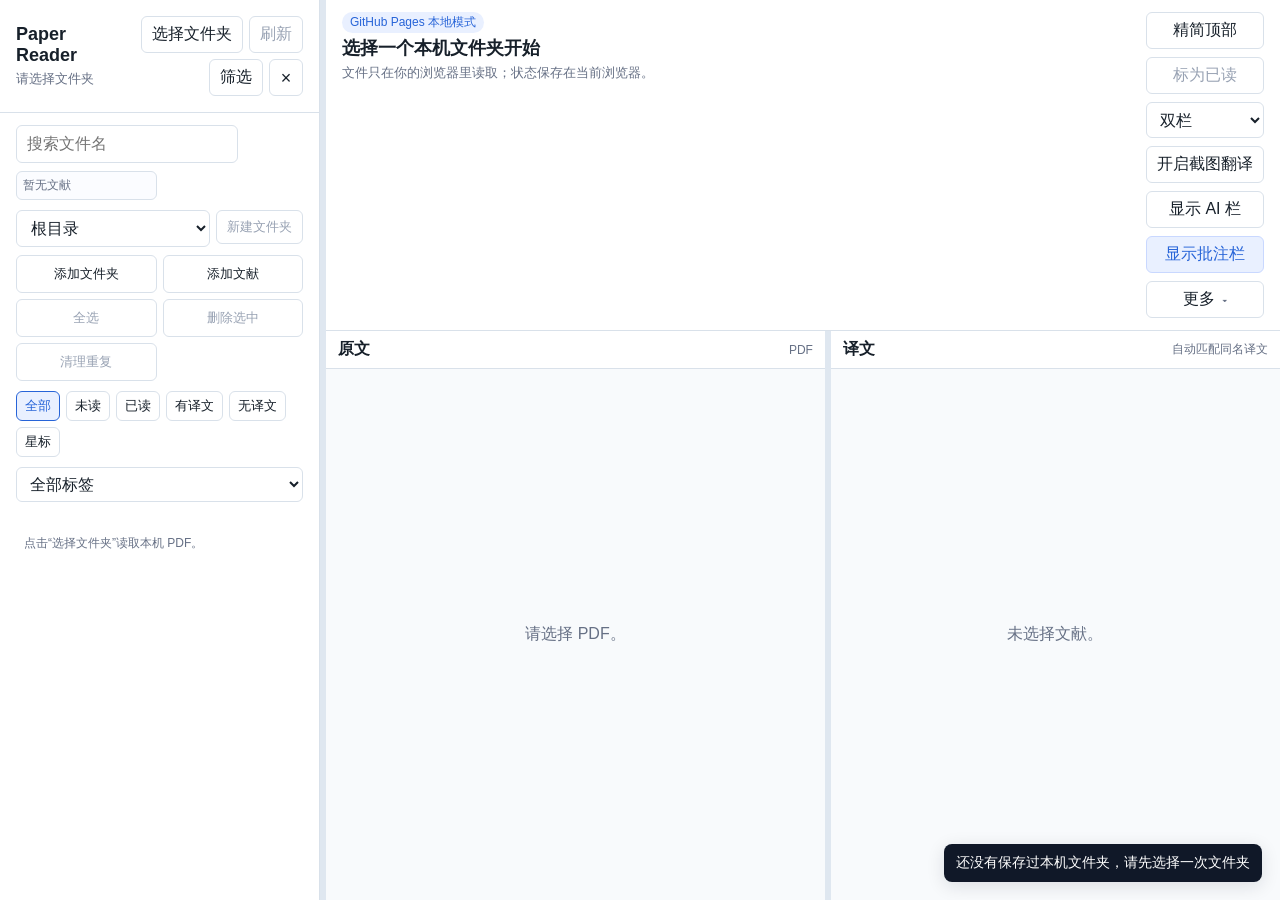
==== web/local.html @ e1bdbfe2 "Detect empty folders during refresh" ====
﻿<!doctype html>
<html lang="zh-CN">
<head>
  <meta charset="utf-8" />
  <meta name="viewport" content="width=device-width, initial-scale=1" />
  <title>Paper Reader</title>
  <!-- deploy: 20260714-folders1 -->
  <link rel="stylesheet" href="local_styles.css?v=20260710-scroll1" />
</head>
<body>
  <aside class="library">
    <header class="library-head">
      <div>
        <h1>Paper Reader</h1>
        <p id="paperCount">请选择文件夹</p>
      </div>
      <div class="library-actions">
        <button id="pickFolderBtn">选择文件夹</button>
        <button id="refreshFolderBtn" disabled>刷新</button>
        <button id="toggleControlsBtn" title="收起筛选区">筛选</button>
        <button id="hideLibraryBtn" class="icon-btn" title="隐藏文献栏" aria-label="隐藏文献栏">×</button>
      </div>
    </header>
    <input id="folderInput" type="file" webkitdirectory directory multiple hidden />
    <input id="addFilesInput" type="file" accept=".pdf,.md,.txt,.html,.htm,.png,.jpg,.jpeg,.gif,.webp,.svg,.bmp,application/pdf,text/plain,text/markdown,text/html,image/*" multiple hidden />
    <input id="translationFileInput" type="file" accept=".pdf,.md,.txt,.html,.htm,.png,.jpg,.jpeg,.gif,.webp,.svg,.bmp,application/pdf,text/plain,text/markdown,text/html,image/*" hidden />
    <input id="replacePdfInput" type="file" accept=".pdf,application/pdf" hidden />
    <input id="importInput" type="file" accept="application/json,.json" hidden />
    <div id="libraryControls" class="library-controls">
      <input id="searchInput" class="search" placeholder="搜索文件名" />
      <div id="libraryStats" class="library-stats"></div>
      <div class="folder-target">
        <select id="targetFolderSelect" class="full-select" title="添加文献保存位置">
          <option value="">根目录</option>
        </select>
        <button id="createFolderBtn" disabled>新建文件夹</button>
      </div>
      <div class="library-tools">
        <button id="addFolderBtn" disabled>添加文件夹</button>
        <button id="addFilesBtn" disabled>添加文献</button>
        <button id="selectAllBtn" disabled>全选</button>
        <button id="deleteSelectedBtn" class="danger" disabled>删除选中</button>
        <button id="cleanDuplicatesBtn" disabled>清理重复</button>
      </div>
      <div id="filterBar" class="filters">
        <button class="active" data-filter="all">全部</button>
        <button data-filter="unread">未读</button>
        <button data-filter="read">已读</button>
        <button data-filter="translated">有译文</button>
        <button data-filter="missing">无译文</button>
        <button data-filter="starred">星标</button>
      </div>
      <select id="tagFilter" class="tag-filter">
        <option value="">全部标签</option>
      </select>
    </div>
    <div id="paperList" class="paper-list"></div>
  </aside>

  <div class="splitter library-splitter" data-splitter="library"></div>

  <main class="reader">
    <header class="topbar">
      <div class="title-block">
        <span class="pill">GitHub Pages 本地模式</span>
        <h2 id="activeTitle">选择一个本机文件夹开始</h2>
        <p id="activeMeta">文件只在你的浏览器里读取，不会上传到 GitHub 或任何服务器。</p>
      </div>
      <div class="toolbar">
        <button id="compactTopBtn">精简顶部</button>
        <button id="toggleReadBtn" disabled>标为已读</button>
        <select id="viewModeSelect" class="mode-select" title="阅读模式">
          <option value="split">双栏</option>
          <option value="original">仅原文</option>
          <option value="translation">仅译文</option>
          <option value="stacked">上下排列</option>
        </select>
        <button id="aiScreenshotTopBtn">开启截图翻译</button>
        <button id="aiBtn">显示 AI 栏</button>
        <button id="showLibraryBtn" class="restore-action hidden">显示文献栏</button>
        <button id="showNotesBtn" class="restore-action hidden">显示批注栏</button>
        <details class="toolbar-more">
          <summary>更多</summary>
          <div class="toolbar-more-menu">
            <button id="saveNotesBtn" disabled>保存批注</button>
            <button id="allNotesBtn">全部批注</button>
            <button id="exportBtn">导出数据</button>
            <button id="importBtn">导入数据</button>
            <button id="aiSettingsBtn">AI 设置</button>
            <button id="loginBtn">登录</button>
            <span id="userInfo" class="user-info hidden"><span id="userName"></span><button id="logoutBtn">退出</button></span>
          </div>
        </details>
      </div>
    </header>

    <section id="detailPanel" class="detail-panel hidden">
      <div class="detail-main">
        <div>
          <div class="detail-title-row">
            <h3 id="detailTitle">未选择文献</h3>
            <button id="starBtn" class="star-btn" disabled title="星标">☆</button>
          </div>
          <p id="detailMeta">选择文献后显示详情。</p>
        </div>
        <div class="detail-actions">
          <button id="renameBtn" disabled>修改显示名</button>
          <button id="replacePdfBtn" disabled>替换原文</button>
          <button id="bindTranslationBtn" disabled>绑定译文</button>
          <button id="clearTranslationBtn" disabled>取消绑定</button>
        </div>
      </div>
      <div class="detail-tags">
        <div id="tagList" class="tag-list"></div>
        <select id="tagPreset">
          <option value="">选择标签</option>
        </select>
        <input id="tagInput" placeholder="新标签" />
        <button id="addTagBtn" disabled>添加标签</button>
      </div>
    </section>

    <section id="backupBanner" class="backup-banner hidden">
      <span>你的阅读数据只保存在当前浏览器，建议导出备份。</span>
      <button id="backupExportBtn">导出数据</button>
      <button id="backupLaterBtn">稍后提醒</button>
    </section>

    <section class="viewer-grid" id="viewerGrid">
      <section class="viewer-panel">
        <div class="viewer-head"><strong>原文</strong><span id="originalName">PDF</span></div>
        <div id="originalViewer" class="viewer empty">请选择 PDF。</div>
      </section>
      <div class="splitter viewer-splitter" data-splitter="original"></div>
      <section class="viewer-panel">
        <div class="viewer-head"><strong>译文</strong><span id="translationName">自动匹配同名译文</span></div>
        <div id="translationViewer" class="viewer empty">未选择文献。</div>
      </section>
      <div class="splitter viewer-splitter" data-splitter="translation"></div>
      <aside class="notes">
        <div class="viewer-head"><strong>批注</strong><span class="head-actions"><button id="addNoteBtn" disabled>添加</button><button id="hideNotesBtn" class="icon-btn" title="隐藏批注栏" aria-label="隐藏批注栏">×</button></span></div>
        <input id="noteLocation" placeholder="例如：第 3 页、图 2" />
        <textarea id="noteText" placeholder="写下批注、问题或想法"></textarea>
        <div id="notesList" class="notes-list"></div>
      </aside>
      <div class="splitter viewer-splitter" data-splitter="ai"></div>
      <aside class="ai-panel" id="aiPanel">
        <div class="viewer-head"><strong>AI 问答</strong><span class="head-actions"><button id="hideAiBtn" class="icon-btn" title="隐藏 AI 栏" aria-label="隐藏 AI 栏">×</button></span></div>
        <textarea id="aiPromptInput" class="ai-prompt" placeholder="问这篇文献的问题，例如：总结核心创新点。"></textarea>
        <div class="ai-actions">
          <button type="button" id="aiAskBtn">发送</button>
        </div>
        <div class="ai-tool-row">
          <button type="button" id="aiScreenshotModeBtn">开启截图翻译</button>
          <span>点击开启后，在文献区域拖框截图；第一次会请求页面截图权限。</span>
        </div>
        <div id="aiAnswer" class="ai-answer">还没有提问。</div>
      </aside>
    </section>
  </main>

  <div id="toast" class="toast hidden"></div>
  <div id="screenshotCaptureLayer" class="screenshot-capture-layer hidden"></div>
  <div id="screenshotMarquee" class="screenshot-marquee hidden"></div>

  <dialog id="authDialog">
    <form id="authForm" method="dialog">
      <h3>本机登录</h3>
      <p>昵称和密码只保存在当前浏览器，用来区分不同人的阅读状态。</p>
      <label class="field-label">昵称 <input id="authName" autocomplete="username" required /></label>
      <label class="field-label">密码 <input id="authPassword" type="password" autocomplete="current-password" required /></label>
      <div id="authError" class="form-error"></div>
      <div class="dialog-actions">
        <button type="button" id="authCancelBtn">取消</button>
        <button type="submit">登录 / 创建</button>
      </div>
    </form>
  </dialog>

  <dialog id="allNotesDialog" class="wide-dialog">
    <form method="dialog">
      <div class="dialog-head">
        <h3>全部批注</h3>
        <button>关闭</button>
      </div>
      <div id="allNotesList" class="all-notes-list"></div>
    </form>
  </dialog>

  <dialog id="translationDialog" class="wide-dialog">
    <form id="translationForm" method="dialog">
      <h3>绑定译文</h3>
      <p>从当前已扫描文件中选择译文，或添加新的译文文件。</p>
      <select id="translationSelect" class="full-select"></select>
      <div class="dialog-actions">
        <button type="button" id="translationAddFileBtn">添加译文文件</button>
        <button type="button" id="translationCancelBtn">取消</button>
        <button type="submit">绑定</button>
      </div>
    </form>
  </dialog>

  <dialog id="aiSettingsDialog" class="wide-dialog">
    <form id="aiSettingsForm" method="dialog">
      <div class="dialog-head">
        <h3>AI 设置</h3>
        <button type="button" id="aiSettingsCloseBtn">关闭</button>
      </div>
      <p>默认适配小米 MiMo。API Key 只保存在当前浏览器，右侧 AI 栏提问时会使用这里保存的接口。</p>
      <div class="ai-config">
        <label class="field-label">API Key <input id="aiKeyInput" type="password" autocomplete="off" placeholder="小米 MiMo API Key" /></label>
        <label class="field-label">模型 <input id="aiModelInput" placeholder="mimo-v2.5-pro" /></label>
        <label class="field-label wide">接口地址 <input id="aiBaseInput" placeholder="https://api.xiaomimimo.com/v1" /></label>
      </div>
      <div class="dialog-actions">
        <button type="button" id="aiForgetBtn">清除 Key</button>
        <button type="submit" id="aiSaveBtn">保存设置</button>
      </div>
    </form>
  </dialog>

  <script src="pdf.min.js"></script>
  <script src="katex.min.js"></script>
  <script src="katex-auto-render.min.js"></script>
  <script src="local_app.js?v=20260714-folders1"></script>
</body>
</html>
---- web/local_styles.css ----
:root {
  --bg: #f3f6fa;
  --panel: #fff;
  --line: #d9e1ea;
  --text: #17202a;
  --muted: #667085;
  --accent: #2764d8;
  --soft: #e9f0ff;
  --danger: #b42318;
  --shadow: 0 4px 18px rgba(16,24,40,.12);
  --library-width: 320px;
  --original-width: 1fr;
  --translation-width: .9fr;
  --notes-width: 300px;
}
* { box-sizing: border-box; }
html {
  height: 100%;
  overflow: hidden;
  color-scheme: light;
}
body {
  margin: 0;
  height: 100%;
  min-height: 100vh;
  overflow: hidden;
  display: grid;
  grid-template-columns: var(--library-width) 6px 1fr;
  grid-template-areas: "library library-splitter reader";
  color: var(--text);
  background: var(--bg);
  font-family: "Segoe UI","Microsoft YaHei",Arial,sans-serif;
}
body.library-hidden {
  grid-template-columns: 0 0 minmax(0,1fr);
  grid-template-areas: "reader reader reader";
}
button {
  border: 1px solid var(--line);
  border-radius: 6px;
  background: #fff;
  color: var(--text);
  cursor: pointer;
  font: inherit;
  padding: 7px 10px;
  white-space: nowrap;
}
button:hover:not(:disabled), button.active {
  border-color: var(--accent);
  color: var(--accent);
  background: var(--soft);
}
button:disabled { color: #98a2b3; cursor: not-allowed; }
button:focus-visible,
summary:focus-visible,
input:focus-visible,
select:focus-visible,
textarea:focus-visible {
  outline: 2px solid rgba(39,100,216,.35);
  outline-offset: 2px;
  border-color: var(--accent);
}
::selection { background: #cfe0ff; color: #102a56; }
.hidden { display: none !important; }
body.resizing {
  user-select: none;
  cursor: col-resize;
}
body.resizing iframe,
body.resizing .native-pdf-frame {
  pointer-events: none;
}
.library {
  grid-area: library;
  min-width: 0;
  border-right: 1px solid var(--line);
  background: var(--panel);
  display: flex;
  flex-direction: column;
  height: 100vh;
  overflow: hidden;
}
.library-hidden .library, .library-hidden .library-splitter { display: none; }
.library-head {
  padding: 16px;
  border-bottom: 1px solid var(--line);
  display: flex;
  gap: 12px;
  align-items: center;
  justify-content: space-between;
}
.library-actions { display: flex; gap: 6px; flex-wrap: wrap; justify-content: flex-end; }
.library h1 { margin: 0; font-size: 18px; }
.library p, .topbar p { margin: 4px 0 0; color: var(--muted); font-size: 13px; }
.restore-action { background: var(--soft); border-color: #c9d8ff; color: var(--accent); }
.splitter { background: #dfe7f0; z-index: 5; }
.splitter:hover { background: #b9c8dc; }
.library-splitter { grid-area: library-splitter; height: 100vh; cursor: col-resize; }
.viewer-splitter { min-width: 6px; cursor: col-resize; }
.search {
  margin: 12px 16px 8px;
  padding: 9px 10px;
  border: 1px solid var(--line);
  border-radius: 6px;
  font: inherit;
}
.controls-hidden .library-controls { display: none; }
.controls-hidden .paper-list { padding-top: 12px; }
.library-tools {
  padding: 0 16px 10px;
  display: grid;
  grid-template-columns: 1fr 1fr;
  gap: 6px;
}
.library-tools button {
  height: 38px;
  padding: 0 8px;
  font-size: 13px;
  display: inline-grid;
  place-items: center;
}
.folder-target {
  padding: 0 16px 8px;
  display: grid;
  grid-template-columns: minmax(0,1fr) auto;
  gap: 6px;
}
.folder-target button {
  height: 34px;
  padding: 0 10px;
  font-size: 13px;
}
.library-stats {
  margin: 0 16px 10px;
  display: grid;
  grid-template-columns: 1fr 1fr;
  gap: 6px;
  color: var(--muted);
  font-size: 12px;
}
.library-stats span {
  border: 1px solid var(--line);
  border-radius: 6px;
  padding: 5px 6px;
  background: #fbfcff;
}
.filters { padding: 0 16px 10px; display: flex; gap: 6px; flex-wrap: wrap; }
.filters button { padding: 5px 8px; font-size: 13px; }
.filters button.active { background: var(--soft); border-color: var(--accent); color: var(--accent); }
.tag-filter, .mode-select, .full-select {
  border: 1px solid var(--line);
  border-radius: 6px;
  background: #fff;
  color: var(--text);
  font: inherit;
}
.tag-filter { margin: 0 16px 10px; padding: 7px 9px; width: calc(100% - 32px); }
.mode-select { padding: 7px 9px; }
.paper-list {
  overflow: auto;
  padding: 8px 12px;
  display: flex;
  flex-direction: column;
  gap: 4px;
  contain: content;
  overscroll-behavior: contain;
  scrollbar-gutter: stable;
}
.folder-row {
  height: 42px;
  border: 1px solid var(--line);
  border-radius: 6px;
  background: #f8fbff;
  display: grid;
  grid-template-columns: 24px minmax(0,1fr);
  align-items: center;
  gap: 8px;
  padding: 0 10px;
  font-weight: 700;
  position: sticky;
  top: 0;
  z-index: 2;
  box-shadow: 0 2px 5px rgba(16,24,40,.06);
}
.folder-row.open {
  border-color: #b8c8e0;
  background: #eef5ff;
}
.folder-check {
  display: grid;
  place-items: center;
}
.folder-toggle {
  min-width: 0;
  height: 100%;
  border: 0;
  background: transparent;
  display: grid;
  grid-template-columns: 18px minmax(0,1fr) auto;
  align-items: center;
  gap: 8px;
  padding: 0;
  text-align: left;
  font: inherit;
  cursor: pointer;
}
.folder-name {
  overflow: hidden;
  text-overflow: ellipsis;
  white-space: nowrap;
}
.folder-count {
  color: var(--muted);
  font-size: 12px;
  font-weight: 600;
}
.paper-row {
  width: 100%;
  min-height: 68px;
  height: 68px;
  border: 1.5px solid #cbd5e1;
  border-radius: 8px;
  padding: 0;
  margin: 0;
  background: #fff;
  display: grid;
  grid-template-columns: 30px minmax(0,1fr);
  align-items: stretch;
  box-shadow: 0 1px 2px rgba(16,24,40,.07);
  overflow: hidden;
  content-visibility: auto;
  contain-intrinsic-size: 68px;
}
.paper-row:hover {
  border-color: #8fb0e8;
  background: #f8fbff;
  box-shadow: 0 2px 8px rgba(39,100,216,.12);
}
.paper-row.active {
  background: var(--soft);
  border-color: #2764d8;
  box-shadow: 0 0 0 1px #2764d8 inset;
}
.paper-row.read {
  background: #ecfdf3;
  border-color: #58c783;
}
.paper-row.starred {
  background: #fff8db;
  border-color: #f2c94c;
}
.paper-row.read.starred {
  background: linear-gradient(90deg, #ecfdf3 0%, #fff8db 100%);
}
.paper-row.read.active {
  background: linear-gradient(0deg, rgba(39,100,216,.08), rgba(39,100,216,.08)), #edf8f1;
  border-color: #219653;
}
.paper-check {
  display: grid;
  place-items: center;
}
.paper-check input { width: 17px; height: 17px; accent-color: var(--accent); }
.paper-open {
  min-width: 0;
  height: 100%;
  border: 0;
  background: transparent;
  text-align: left;
  padding: 7px 12px 7px 0;
  white-space: normal;
  display: flex;
  flex-direction: column;
  justify-content: center;
}
.paper-open:hover:not(:disabled) { border-color: transparent; background: transparent; color: var(--text); }
.paper-card-head {
  display: grid;
  grid-template-columns: minmax(0,1fr) 24px;
  align-items: start;
  gap: 6px;
}
.paper-star { color: #b7791f; font-size: 17px; line-height: 1; text-align: right; }
.paper-title {
  font-weight: 650;
  line-height: 1.22;
  font-size: 13px;
  overflow: hidden;
  display: -webkit-box;
  -webkit-line-clamp: 2;
  -webkit-box-orient: vertical;
}
.paper-meta {
  margin-top: 4px;
  color: var(--muted);
  font-size: 12px;
  line-height: 1.2;
}
.paper-row.read .paper-meta { color: #2f7a4f; font-weight: 600; }
.empty-list { padding: 12px; }
.reader { grid-area: reader; min-width: 0; height: 100vh; overflow: hidden; display: flex; flex-direction: column; }
.topbar {
  min-height: 96px;
  padding: 12px 16px;
  background: var(--panel);
  border-bottom: 1px solid var(--line);
  display: grid;
  grid-template-columns: minmax(220px, 1fr) auto;
  align-items: start;
  gap: 14px;
}
.title-block { min-width: 0; max-width: 100%; }
.topbar h2 {
  margin: 4px 0 0;
  font-size: 18px;
  line-height: 1.25;
  overflow: hidden;
  display: -webkit-box;
  -webkit-line-clamp: 2;
  -webkit-box-orient: vertical;
}
.pill {
  display: inline-block;
  padding: 2px 8px;
  border-radius: 999px;
  background: var(--soft);
  color: var(--accent);
  font-size: 12px;
}
.toolbar {
  display: grid;
  grid-template-columns: repeat(auto-fit, minmax(88px, max-content));
  align-items: start;
  justify-content: end;
  gap: 8px 8px;
  flex-wrap: wrap;
  min-width: 0;
  max-width: 100%;
}
.toolbar button,
.toolbar select {
  min-height: 36px;
  white-space: nowrap;
}
.toolbar button.active {
  color: #14532d;
  border-color: #86efac;
  background: #dcfce7;
}
.toolbar-more {
  position: relative;
  min-width: 76px;
}
.toolbar-more > summary {
  min-height: 36px;
  padding: 7px 12px;
  border: 1px solid var(--line);
  border-radius: 6px;
  background: #fff;
  color: var(--text);
  cursor: pointer;
  list-style: none;
  display: flex;
  align-items: center;
  justify-content: center;
  user-select: none;
}
.toolbar-more > summary::-webkit-details-marker { display: none; }
.toolbar-more > summary::after {
  content: "▾";
  margin-left: 7px;
  color: var(--muted);
  font-size: 11px;
}
.toolbar-more[open] > summary,
.toolbar-more > summary:hover {
  border-color: var(--accent);
  color: var(--accent);
  background: var(--soft);
}
.toolbar-more-menu {
  position: absolute;
  z-index: 40;
  top: calc(100% + 7px);
  right: 0;
  width: 250px;
  padding: 10px;
  display: grid;
  grid-template-columns: 1fr 1fr;
  gap: 7px;
  border: 1px solid var(--line);
  border-radius: 8px;
  background: #fff;
  box-shadow: 0 14px 34px rgba(16,24,40,.18);
}
.toolbar-more-menu button {
  width: 100%;
  min-height: 34px;
  padding: 6px 8px;
  font-size: 13px;
}
.toolbar-more-menu .user-info {
  grid-column: 1 / -1;
  max-width: none;
  padding: 4px 0 0;
}
#compactTopBtn {
  min-width: 88px;
}
.icon-btn { min-width: 34px; padding: 7px 9px; font-size: 18px; line-height: 1; }
.user-info {
  display: inline-grid;
  grid-template-columns: minmax(0,1fr) auto;
  align-items: center;
  gap: 8px;
  color: var(--muted);
  font-size: 13px;
  min-height: 36px;
  max-width: 180px;
}
.user-info span { overflow: hidden; text-overflow: ellipsis; white-space: nowrap; }
.user-info button { padding: 5px 8px; font-size: 13px; }
.detail-panel {
  border-bottom: 1px solid var(--line);
  background: #fff;
  padding: 8px 16px;
}
.detail-main {
  display: grid;
  grid-template-columns: minmax(0, 1fr) minmax(260px, auto);
  align-items: start;
  gap: 12px;
}
.detail-main > div:first-child { min-width: 0; }
.detail-title-row { display: flex; align-items: center; gap: 8px; }
.detail-title-row h3 {
  margin: 0;
  font-size: 16px;
  line-height: 1.35;
  max-width: 100%;
  overflow: hidden;
  text-overflow: ellipsis;
  white-space: nowrap;
}
.detail-panel p { margin: 4px 0 0; color: var(--muted); font-size: 12px; }
.detail-actions, .detail-tags, .tag-list { display: flex; align-items: center; gap: 6px; flex-wrap: wrap; }
.detail-actions {
  justify-content: flex-end;
  max-width: min(460px, 42vw);
}
.detail-actions button, .detail-tags button { padding: 5px 8px; font-size: 12px; }
.detail-tags { margin-top: 8px; }
.detail-tags input, .detail-tags select { border: 1px solid var(--line); border-radius: 6px; padding: 6px 8px; font: inherit; font-size: 12px; }
.tag-chip {
  display: inline-flex;
  align-items: center;
  gap: 4px;
  border: 1px solid #c9d8ff;
  border-radius: 999px;
  padding: 3px 7px;
  background: var(--soft);
  color: var(--accent);
  font-size: 12px;
}
.tag-chip button { border: 0; background: transparent; padding: 0 1px; color: inherit; }
.star-btn { min-width: 34px; font-size: 20px; padding: 4px 8px; color: #b7791f; }
.star-btn.active { background: #fff8db; border-color: #f2c94c; color: #9a6700; }
.backup-banner {
  border-bottom: 1px solid #f2c94c;
  background: #fff8db;
  padding: 8px 18px;
  display: flex;
  align-items: center;
  gap: 8px;
  flex-wrap: wrap;
  color: #735c0f;
  font-size: 13px;
}
.backup-banner button { padding: 5px 8px; font-size: 12px; }
body.compact-top .topbar {
  min-height: 68px;
  padding: 8px 14px;
  align-items: start;
  grid-template-columns: minmax(150px, 28%) minmax(0, 1fr);
}
body.compact-top .pill,
body.compact-top .topbar p,
body.compact-top .detail-panel,
body.compact-top .backup-banner {
  display: none !important;
}
body.compact-top .topbar h2 {
  margin: 0;
  font-size: 16px;
  line-height: 1.25;
  overflow: hidden;
  display: -webkit-box;
  -webkit-line-clamp: 2;
  -webkit-box-orient: vertical;
  max-width: 100%;
}
body.compact-top .toolbar {
  grid-template-columns: repeat(auto-fit, minmax(82px, max-content));
  justify-content: end;
  gap: 6px;
  max-width: 100%;
}
body.compact-top .toolbar button,
body.compact-top .toolbar select,
body.compact-top .toolbar-more > summary {
  min-height: 32px;
  padding: 5px 8px;
  font-size: 13px;
}
.viewer-grid {
  min-height: 0;
  flex: 1;
  overflow: hidden;
  display: grid;
  grid-template-columns: minmax(220px,var(--original-width)) 6px minmax(220px,var(--translation-width)) 6px minmax(220px,var(--notes-width)) 6px minmax(260px,var(--ai-width, 320px));
  background: var(--line);
}
body.notes-hidden .viewer-grid {
  grid-template-columns: minmax(220px,var(--original-width)) 6px minmax(220px,var(--translation-width)) 6px minmax(260px,var(--ai-width, 320px));
}
body.notes-hidden .notes,
body.notes-hidden [data-splitter="translation"] { display: none; }
body.ai-hidden .viewer-grid {
  grid-template-columns: minmax(220px,var(--original-width)) 6px minmax(220px,var(--translation-width)) 6px minmax(220px,var(--notes-width));
}
body.notes-hidden.ai-hidden .viewer-grid {
  grid-template-columns: minmax(220px,var(--original-width)) 6px minmax(220px,var(--translation-width));
}
body.ai-hidden .ai-panel,
body.ai-hidden [data-splitter="ai"] { display: none; }
body.mode-original .viewer-grid { grid-template-columns: minmax(0,1fr); }
body.mode-original .viewer-grid .viewer-panel:nth-of-type(2),
body.mode-original .viewer-grid [data-splitter="original"],
body.mode-original .viewer-grid [data-splitter="translation"],
body.mode-original .viewer-grid [data-splitter="ai"],
body.mode-original .viewer-grid .notes,
body.mode-original .viewer-grid .ai-panel { display: none; }
body.mode-translation .viewer-grid { grid-template-columns: minmax(0,1fr); }
body.mode-translation .viewer-grid .viewer-panel:nth-of-type(1),
body.mode-translation .viewer-grid [data-splitter="original"],
body.mode-translation .viewer-grid [data-splitter="translation"],
body.mode-translation .viewer-grid [data-splitter="ai"],
body.mode-translation .viewer-grid .notes,
body.mode-translation .viewer-grid .ai-panel { display: none; }
body.mode-stacked .viewer-grid {
  grid-template-columns: minmax(0,1fr);
  grid-template-rows: minmax(260px,1fr) 6px minmax(260px,1fr);
}
body.mode-stacked .viewer-splitter { min-height: 6px; cursor: row-resize; }
body.mode-stacked [data-splitter="translation"], body.mode-stacked [data-splitter="ai"], body.mode-stacked .notes, body.mode-stacked .ai-panel { display: none; }
.viewer-panel, .notes, .ai-panel {
  min-width: 0;
  min-height: 0;
  background: var(--panel);
  display: flex;
  flex-direction: column;
}
.viewer-head {
  height: 38px;
  padding: 7px 12px;
  border-bottom: 1px solid var(--line);
  display: flex;
  align-items: center;
  justify-content: space-between;
  gap: 8px;
}
.viewer-head span { color: var(--muted); font-size: 12px; overflow: hidden; text-overflow: ellipsis; white-space: nowrap; }
.head-actions { display: inline-flex; align-items: center; gap: 6px; }
.viewer { flex: 1; overflow: auto; padding: 16px; background: #eef2f6; }
.viewer.empty { display: grid; place-items: center; color: var(--muted); background: #f8fafc; }
.loading { padding: 16px; }
.pdf-page-wrap { position: relative; max-width: 100%; margin: 0 auto 14px; background: #fff; box-shadow: var(--shadow); }
.pdf-page { display: block; max-width: 100%; background: #fff; }
.text-doc { background: #fff; border: 1px solid var(--line); border-radius: 8px; padding: 18px; line-height: 1.7; white-space: pre-wrap; }
.text-doc h3 { margin: 1.2em 0 .5em; }
.text-doc p { margin: .7em 0; }
.text-doc .katex { white-space: normal; }
.text-doc .katex-display {
  display: block;
  max-width: 100%;
  margin: 14px 0;
  padding: 10px 12px;
  overflow-x: auto;
  text-align: center;
  border-radius: 6px;
  background: #f8fafc;
}
.text-doc math {
  font-family: "Cambria Math", "STIX Two Math", serif;
  font-size: 1.04em;
}
.text-doc img {
  display: block;
  max-width: 100%;
  height: auto;
  margin: 12px auto;
  border: 1px solid var(--line);
  border-radius: 6px;
  background: #fff;
}
.html-frame { width: 100%; height: 100%; border: 0; background: #fff; }
.native-pdf-viewer { padding: 0; background: #525659; overflow: hidden; }
.native-pdf-frame { width: 100%; height: 100%; border: 0; display: block; background: #525659; }
.notes { padding-bottom: 12px; }
.notes input, .notes textarea {
  margin: 12px 12px 0;
  border: 1px solid var(--line);
  border-radius: 6px;
  padding: 9px 10px;
  font: inherit;
}
.notes textarea { min-height: 120px; resize: vertical; }
.notes-list { overflow: auto; padding: 12px; }
.ai-panel {
  padding-bottom: 12px;
  overflow: hidden;
}
.ai-panel .ai-prompt {
  width: calc(100% - 24px);
  min-height: 130px;
  margin: 12px;
}
.ai-actions {
  display: flex;
  gap: 8px;
  padding: 0 12px;
}
.ai-actions button { flex: 1; padding: 8px; }
.ai-actions button.active,
.ai-tool-row button.active {
  color: #14532d;
  border-color: #86efac;
  background: #dcfce7;
}
.ai-tool-row {
  display: grid;
  grid-template-columns: minmax(0,1fr);
  gap: 6px;
  margin: 10px 12px 0;
  border: 1px solid var(--line);
  border-radius: 8px;
  background: #f8fafc;
  padding: 10px;
}
.ai-tool-row button { width: 100%; padding: 8px; }
.ai-tool-row span {
  color: var(--muted);
  font-size: 12px;
  line-height: 1.4;
}
body.screenshot-mode .reader {
  cursor: crosshair;
}
.screenshot-capture-layer {
  position: fixed;
  z-index: 70;
  cursor: crosshair;
  background: rgba(255,255,255,.01);
}
.screenshot-marquee {
  position: fixed;
  z-index: 80;
  pointer-events: none;
  border: 2px solid var(--accent);
  background: rgba(47, 107, 255, .12);
  box-shadow: 0 0 0 9999px rgba(15, 23, 42, .08);
}
.ai-inline-translation {
  position: fixed;
  z-index: 90;
  width: min(340px, calc(100vw - 24px));
  height: auto;
  min-width: 220px;
  min-height: 96px;
  max-width: calc(100vw - 16px);
  max-height: calc(100vh - 16px);
  overflow: auto;
  border: 1px solid #b8c5d8;
  border-radius: 8px;
  background: #fff;
  color: var(--text);
  box-shadow: var(--shadow);
  white-space: pre-wrap;
  line-height: 1.55;
  resize: both;
}
.ai-inline-translation.screenshot {
  border-color: #86efac;
  background: #f7fff9;
}
.ai-inline-translation.dragging {
  user-select: none;
}
.ai-bubble-bar {
  position: sticky;
  top: 0;
  z-index: 1;
  display: flex;
  align-items: center;
  justify-content: space-between;
  gap: 8px;
  padding: 7px 8px 7px 12px;
  border-bottom: 1px solid var(--line);
  background: rgba(248, 250, 252, .96);
  cursor: move;
}
.ai-inline-translation.screenshot .ai-bubble-bar {
  background: rgba(240, 253, 244, .96);
}
.ai-bubble-bar span {
  font-size: 13px;
  color: var(--muted);
  font-weight: 600;
}
.ai-bubble-bar button {
  width: 26px;
  height: 26px;
  padding: 0;
  flex: 0 0 auto;
}
.ai-bubble-content {
  padding: 12px;
}
.ai-bubble-resize {
  position: absolute;
  right: 4px;
  bottom: 4px;
  width: 18px;
  height: 18px;
  cursor: nwse-resize;
}
.ai-bubble-resize::before {
  content: "";
  position: absolute;
  right: 3px;
  bottom: 3px;
  width: 10px;
  height: 10px;
  border-right: 2px solid #94a3b8;
  border-bottom: 2px solid #94a3b8;
}
.ai-panel .ai-answer {
  flex: 1;
  min-height: 0;
  max-height: none;
  margin: 12px;
}
.note-card { border: 1px solid var(--line); border-radius: 8px; padding: 10px; margin-bottom: 8px; background: #fff; }
.note-location { color: var(--accent); font-size: 13px; font-weight: 600; }
.note-body { margin-top: 6px; white-space: pre-wrap; line-height: 1.5; }
.note-actions { margin-top: 8px; display: flex; gap: 8px; }
.note-actions button { padding: 4px 7px; font-size: 12px; }
.danger { color: var(--danger); }
.toast {
  position: fixed;
  right: 18px;
  bottom: 18px;
  z-index: 120;
  background: #101828;
  color: #fff;
  border-radius: 8px;
  padding: 10px 12px;
  box-shadow: var(--shadow);
  font-size: 14px;
}
dialog { border: 0; border-radius: 10px; padding: 0; box-shadow: 0 16px 50px rgba(16,24,40,.24); max-width: 420px; }
dialog.wide-dialog { max-width: min(760px, calc(100vw - 32px)); width: 720px; }
dialog::backdrop { background: rgba(15,23,42,.35); }
dialog form { padding: 20px; }
dialog h3 { margin: 0 0 10px; }
dialog p { margin: 0 0 16px; color: var(--muted); line-height: 1.6; }
.field-label {
  display: grid;
  gap: 6px;
  margin-top: 12px;
  color: var(--muted);
  font-size: 13px;
}
.field-label input {
  border: 1px solid var(--line);
  border-radius: 6px;
  padding: 9px 10px;
  font: inherit;
  color: var(--text);
}
.dialog-actions { display: flex; justify-content: flex-end; gap: 8px; margin-top: 16px; }
.form-error { min-height: 18px; margin-top: 10px; color: var(--danger); font-size: 13px; }
.dialog-head { display: flex; align-items: center; justify-content: space-between; gap: 12px; }
.ai-config {
  display: grid;
  grid-template-columns: minmax(0,1fr) minmax(0,1fr);
  gap: 10px;
}
.ai-config .wide { grid-column: 1 / -1; }
.ai-prompt {
  width: 100%;
  min-height: 96px;
  margin-top: 12px;
  border: 1px solid var(--line);
  border-radius: 6px;
  padding: 10px;
  font: inherit;
  resize: vertical;
}
.ai-answer {
  min-height: 160px;
  max-height: 42vh;
  overflow: auto;
  margin-top: 14px;
  padding: 12px;
  border: 1px solid var(--line);
  border-radius: 8px;
  background: #f8fafc;
  white-space: pre-wrap;
  line-height: 1.6;
}
.all-notes-list { max-height: 62vh; overflow: auto; display: grid; gap: 8px; }
.all-note-row {
  text-align: left;
  white-space: normal;
  border: 1px solid var(--line);
  border-radius: 8px;
  padding: 10px;
}
.all-note-row strong { display: block; margin-bottom: 4px; }
.all-note-row span { color: var(--muted); font-size: 12px; }
.all-note-row p { margin: 6px 0 0; color: var(--text); }
.full-select { width: 100%; padding: 8px 10px; }
@media(max-width:1120px) {
  body { grid-template-columns: minmax(260px,var(--library-width)) 6px 1fr; }
  .viewer-grid { grid-template-columns: minmax(220px,1fr) 6px minmax(220px,1fr) 6px minmax(220px,var(--notes-width)) 6px minmax(260px,var(--ai-width, 320px)); }
  body.notes-hidden .viewer-grid { grid-template-columns: minmax(220px,1fr) 6px minmax(220px,1fr) 6px minmax(260px,var(--ai-width, 320px)); }
  body.ai-hidden .viewer-grid { grid-template-columns: minmax(220px,1fr) 6px minmax(220px,1fr) 6px minmax(220px,var(--notes-width)); }
  body.notes-hidden.ai-hidden .viewer-grid { grid-template-columns: minmax(220px,1fr) 6px minmax(220px,1fr); }
  .topbar { grid-template-columns: 1fr; }
  .toolbar { justify-content: start; }
  .toolbar-more-menu { left: 0; right: auto; }
  .detail-main { grid-template-columns: minmax(0,1fr); }
  .detail-actions { justify-content: flex-start; max-width: none; }
}
@media(max-width:820px) {
  body, body.library-hidden { display: block; }
  .library { height: 36vh; border-right: 0; border-bottom: 1px solid var(--line); }
  .library-hidden .library { display: none; }
  .library-splitter, .viewer-splitter { display: none; }
  .reader { height: 64vh; }
  .library-hidden .reader { height: 100vh; }
  .viewer-grid,
  body.notes-hidden .viewer-grid {
    display: flex;
    flex-direction: column;
    overflow: auto;
  }
  .viewer-panel, .notes, .ai-panel {
    flex: 0 0 62vh;
    min-height: 320px;
  }
  .notes { min-height: 320px; }
  .topbar { min-height: auto; }
  .toolbar { grid-template-columns: repeat(2, minmax(0,1fr)); width: 100%; }
  .toolbar button, .toolbar select, .toolbar-more { width: 100%; }
  .toolbar-more-menu {
    position: fixed;
    top: auto;
    left: 12px;
    right: 12px;
    bottom: 12px;
    width: auto;
  }
  .viewer { padding: 10px; }
}
@media (prefers-reduced-motion: reduce) {
  *, *::before, *::after {
    scroll-behavior: auto !important;
    transition: none !important;
  }
}
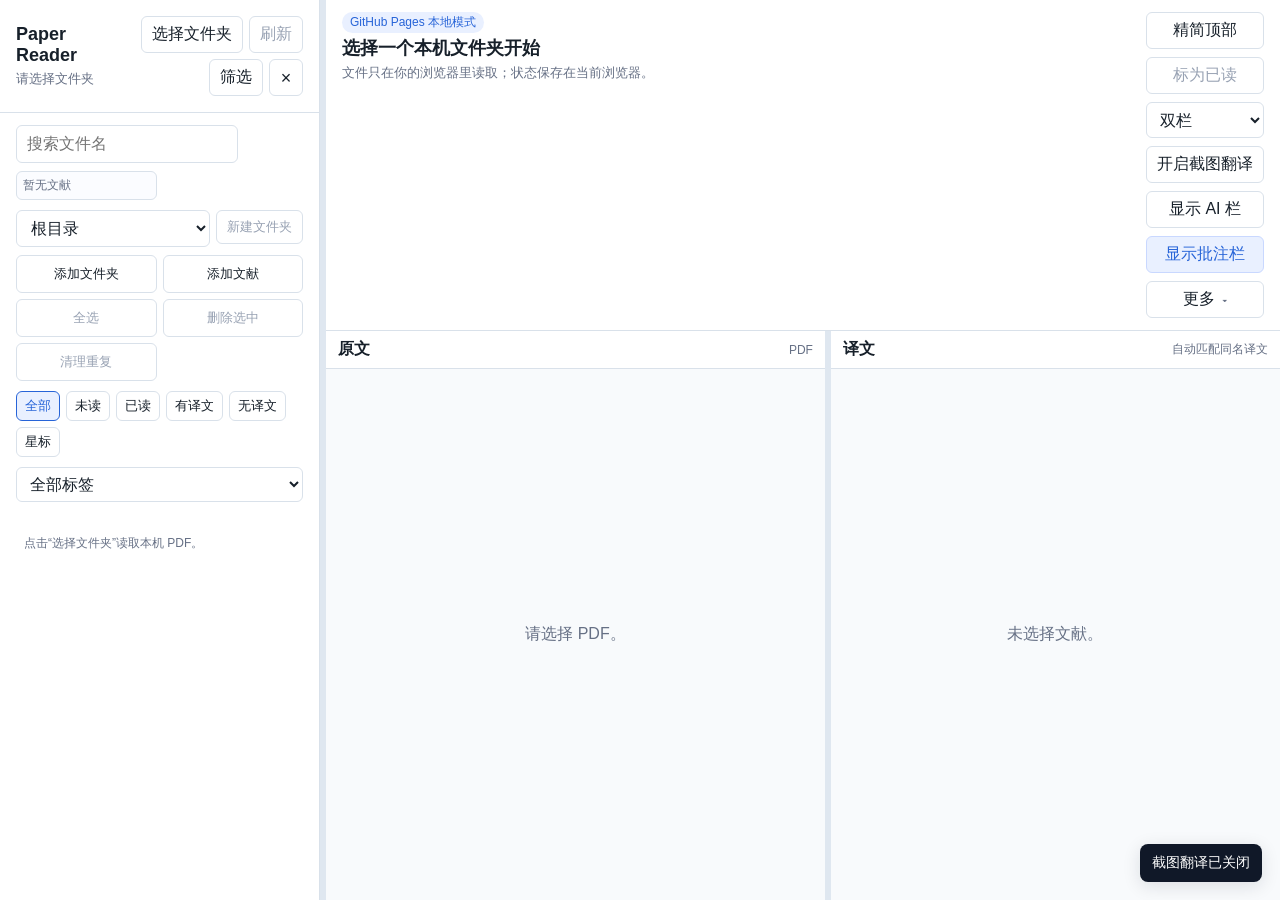
==== commit 37fed1ae: "Improve contextual AI chat experience" ====
--- a/web/local.html
+++ b/web/local.html
@@ -4,8 +4,8 @@
   <meta charset="utf-8" />
   <meta name="viewport" content="width=device-width, initial-scale=1" />
   <title>Paper Reader</title>
-  <!-- deploy: 20260714-folders1 -->
-  <link rel="stylesheet" href="local_styles.css?v=20260710-scroll1" />
+  <!-- deploy: 20260715-aichat1 -->
+  <link rel="stylesheet" href="local_styles.css?v=20260715-aichat1" />
 </head>
 <body>
   <aside class="library">
@@ -145,16 +145,19 @@
       </aside>
       <div class="splitter viewer-splitter" data-splitter="ai"></div>
       <aside class="ai-panel" id="aiPanel">
-        <div class="viewer-head"><strong>AI 问答</strong><span class="head-actions"><button id="hideAiBtn" class="icon-btn" title="隐藏 AI 栏" aria-label="隐藏 AI 栏">×</button></span></div>
-        <textarea id="aiPromptInput" class="ai-prompt" placeholder="问这篇文献的问题，例如：总结核心创新点。"></textarea>
-        <div class="ai-actions">
-          <button type="button" id="aiAskBtn">发送</button>
+        <div class="viewer-head"><strong>AI 问答</strong><span class="head-actions"><button id="aiClearChatBtn" title="清空本篇对话">清空</button><button id="hideAiBtn" class="icon-btn" title="隐藏 AI 栏" aria-label="隐藏 AI 栏">×</button></span></div>
+        <div id="aiAnswer" class="ai-answer chat-history"></div>
+        <div class="ai-composer">
+              <textarea id="aiPromptInput" class="ai-prompt" placeholder="继续询问这篇文献，或按 Ctrl + V 粘贴图片。Enter 发送，Shift + Enter 换行。"></textarea>
+          <div id="aiImagePreview" class="ai-image-preview hidden">
+            <img id="aiImagePreviewImg" alt="已粘贴的图片" />
+            <div><span id="aiImagePreviewName">已粘贴图片</span><button type="button" id="aiImageRemoveBtn" aria-label="删除图片">×</button></div>
+          </div>
+          <div class="ai-actions">
+            <button type="button" id="aiScreenshotModeBtn">开启截图翻译</button>
+            <button type="button" id="aiAskBtn" class="primary-action">发送</button>
+          </div>
         </div>
-        <div class="ai-tool-row">
-          <button type="button" id="aiScreenshotModeBtn">开启截图翻译</button>
-          <span>点击开启后，在文献区域拖框截图；第一次会请求页面截图权限。</span>
-        </div>
-        <div id="aiAnswer" class="ai-answer">还没有提问。</div>
       </aside>
     </section>
   </main>
@@ -222,6 +225,6 @@
   <script src="pdf.min.js"></script>
   <script src="katex.min.js"></script>
   <script src="katex-auto-render.min.js"></script>
-  <script src="local_app.js?v=20260714-folders1"></script>
+  <script src="local_app.js?v=20260715-aichat1"></script>
 </body>
 </html>
--- a/web/local_styles.css
+++ b/web/local_styles.css
@@ -617,41 +617,91 @@
 .notes textarea { min-height: 120px; resize: vertical; }
 .notes-list { overflow: auto; padding: 12px; }
 .ai-panel {
-  padding-bottom: 12px;
-  overflow: hidden;
+  padding: 0;
+  overflow: hidden;
+  background: #f5f7fa;
+}
+.ai-panel .viewer-head { flex: 0 0 38px; background: #fff; }
+.ai-panel .viewer-head .head-actions { overflow: visible; white-space: normal; color: inherit; font-size: inherit; }
+.ai-panel .viewer-head .head-actions button:not(.icon-btn) {
+  min-height: 28px;
+  padding: 4px 8px;
+  font-size: 12px;
+}
+.ai-composer {
+  flex: 0 0 auto;
+  padding: 10px 12px 12px;
+  border-top: 1px solid var(--line);
+  background: #fff;
+  box-shadow: 0 -3px 12px rgba(16, 24, 40, .05);
 }
 .ai-panel .ai-prompt {
-  width: calc(100% - 24px);
-  min-height: 130px;
-  margin: 12px;
+  width: 100%;
+  min-height: 76px;
+  max-height: 180px;
+  margin: 0;
+  padding: 10px 11px;
+  border: 1px solid #c8d2e1;
+  border-radius: 7px;
+  line-height: 1.55;
+  resize: vertical;
+}
+.ai-image-preview {
+  margin: 0 12px 10px;
+  padding: 8px;
+  border: 1px solid #b9c9e2;
+  border-radius: 8px;
+  background: #f8fbff;
+}
+.ai-composer .ai-image-preview { margin: 8px 0 0; }
+.ai-image-preview img {
+  display: block;
+  width: 100%;
+  max-height: 180px;
+  object-fit: contain;
+  border-radius: 6px;
+  background: #eef2f6;
+}
+.ai-image-preview > div {
+  min-width: 0;
+  margin-top: 7px;
+  display: flex;
+  align-items: center;
+  justify-content: space-between;
+  gap: 8px;
+}
+.ai-image-preview span {
+  min-width: 0;
+  overflow: hidden;
+  text-overflow: ellipsis;
+  white-space: nowrap;
+  color: var(--muted);
+  font-size: 12px;
+}
+.ai-image-preview button {
+  width: 28px;
+  height: 28px;
+  padding: 0;
+  flex: 0 0 auto;
+  font-size: 17px;
 }
 .ai-actions {
   display: flex;
   gap: 8px;
-  padding: 0 12px;
-}
-.ai-actions button { flex: 1; padding: 8px; }
+  padding: 8px 0 0;
+}
+.ai-actions button { flex: 1; min-height: 36px; padding: 8px; }
+.ai-actions .primary-action {
+  color: #fff;
+  border-color: var(--accent);
+  background: var(--accent);
+}
+.ai-actions .primary-action:hover { background: #2459d7; }
 .ai-actions button.active,
 .ai-tool-row button.active {
   color: #14532d;
   border-color: #86efac;
   background: #dcfce7;
-}
-.ai-tool-row {
-  display: grid;
-  grid-template-columns: minmax(0,1fr);
-  gap: 6px;
-  margin: 10px 12px 0;
-  border: 1px solid var(--line);
-  border-radius: 8px;
-  background: #f8fafc;
-  padding: 10px;
-}
-.ai-tool-row button { width: 100%; padding: 8px; }
-.ai-tool-row span {
-  color: var(--muted);
-  font-size: 12px;
-  line-height: 1.4;
 }
 body.screenshot-mode .reader {
   cursor: crosshair;
@@ -744,11 +794,124 @@
   border-right: 2px solid #94a3b8;
   border-bottom: 2px solid #94a3b8;
 }
-.ai-panel .ai-answer {
+.ai-panel .chat-history {
   flex: 1;
   min-height: 0;
   max-height: none;
-  margin: 12px;
+  margin: 0;
+  padding: 14px 12px 18px;
+  overflow: auto;
+  display: flex;
+  flex-direction: column;
+  gap: 12px;
+  border: 0;
+  border-radius: 0;
+  background: #f5f7fa;
+  white-space: normal;
+  overscroll-behavior: contain;
+}
+.ai-chat-empty {
+  margin: auto;
+  padding: 22px 14px;
+  color: var(--muted);
+  font-size: 13px;
+  line-height: 1.65;
+  text-align: center;
+}
+.chat-message { max-width: 94%; }
+.chat-message.user { align-self: flex-end; }
+.chat-message.assistant,
+.chat-message.error { align-self: flex-start; }
+.chat-bubble {
+  padding: 10px 12px;
+  border: 1px solid var(--line);
+  border-radius: 8px;
+  background: #fff;
+  color: #182230;
+  box-shadow: 0 1px 2px rgba(16, 24, 40, .05);
+  font-family: "Segoe UI Variable", "Segoe UI", "Microsoft YaHei", sans-serif;
+  font-size: 14px;
+  line-height: 1.72;
+  letter-spacing: 0;
+  overflow-wrap: anywhere;
+}
+.chat-message.user .chat-bubble {
+  border-color: #bfd0f3;
+  background: #eaf1ff;
+}
+.chat-message.error .chat-bubble {
+  border-color: #f2c3bd;
+  background: #fff4f2;
+  color: #8f2d25;
+}
+.chat-meta {
+  min-height: 18px;
+  margin-top: 4px;
+  display: flex;
+  align-items: center;
+  gap: 8px;
+  color: #8993a4;
+  font-size: 11px;
+}
+.chat-message.user .chat-meta { justify-content: flex-end; }
+.chat-copy {
+  min-height: 0;
+  padding: 0;
+  border: 0;
+  background: transparent;
+  color: var(--muted);
+  font-size: 11px;
+}
+.chat-copy:hover { color: var(--accent); background: transparent; }
+.chat-content > :first-child { margin-top: 0; }
+.chat-content > :last-child { margin-bottom: 0; }
+.chat-content h1,
+.chat-content h2,
+.chat-content h3,
+.chat-content h4 {
+  margin: 1em 0 .45em;
+  color: #101828;
+  line-height: 1.4;
+}
+.chat-content h1 { font-size: 18px; }
+.chat-content h2 { font-size: 16px; }
+.chat-content h3,
+.chat-content h4 { font-size: 14px; }
+.chat-content p { margin: .58em 0; }
+.chat-content strong { color: #101828; font-weight: 700; }
+.chat-content ul,
+.chat-content ol { margin: .55em 0; padding-left: 1.45em; }
+.chat-content li { margin: .25em 0; }
+.chat-content blockquote {
+  margin: .7em 0;
+  padding: 7px 10px;
+  border-left: 3px solid #9db4dc;
+  background: #f7f9fc;
+  color: #475467;
+}
+.chat-content pre {
+  max-width: 100%;
+  margin: .7em 0;
+  padding: 10px;
+  overflow: auto;
+  border-radius: 6px;
+  background: #f0f2f5;
+  white-space: pre;
+}
+.chat-content code {
+  padding: 1px 4px;
+  border-radius: 4px;
+  background: #eef1f5;
+  font-family: Consolas, "Cascadia Code", monospace;
+  font-size: .92em;
+}
+.chat-content pre code { padding: 0; background: transparent; }
+.chat-content a { color: var(--accent); }
+.chat-content .katex-display {
+  max-width: 100%;
+  margin: 10px 0;
+  padding: 7px;
+  overflow-x: auto;
 }
 .note-card { border: 1px solid var(--line); border-radius: 8px; padding: 10px; margin-bottom: 8px; background: #fff; }
 .note-location { color: var(--accent); font-size: 13px; font-weight: 600; }
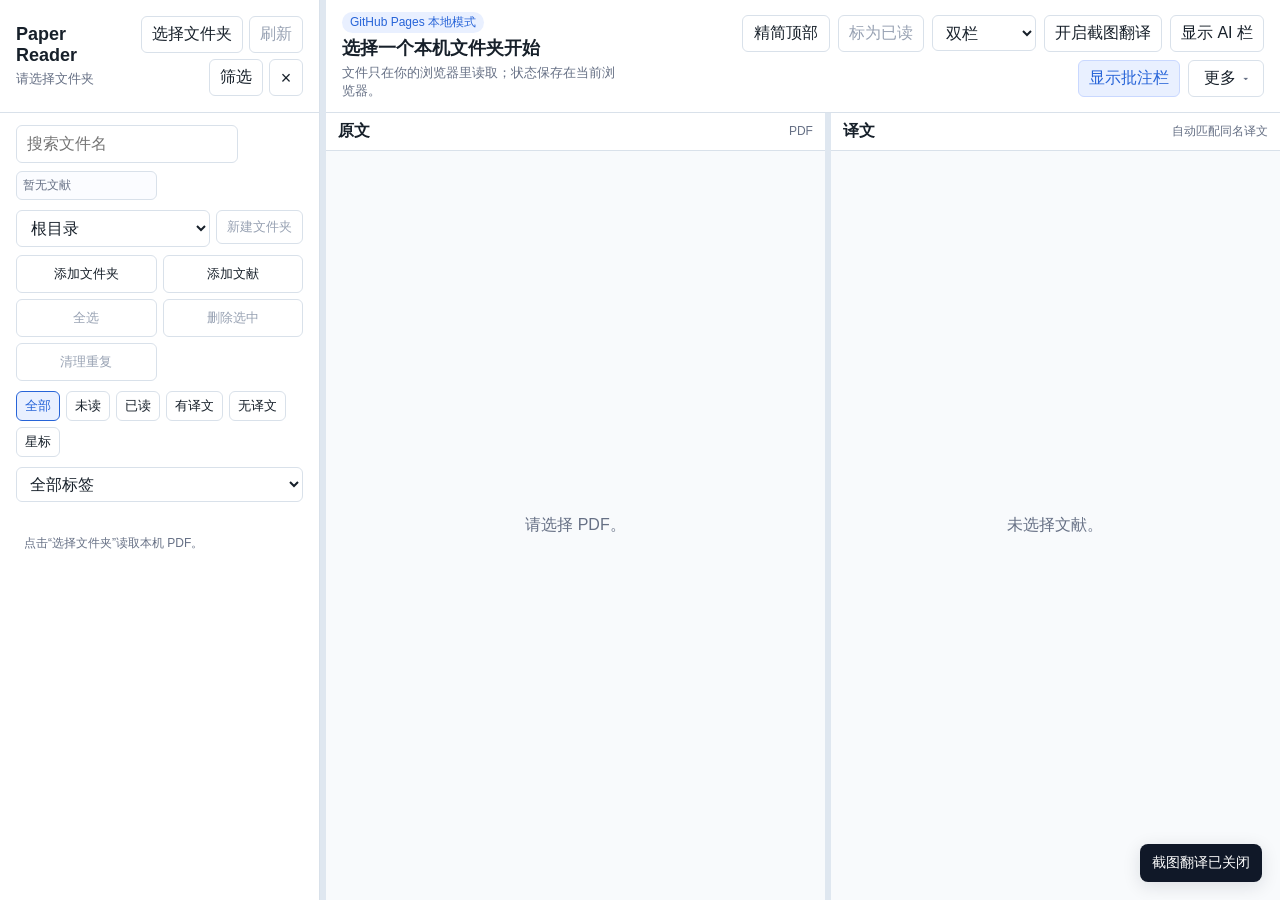
==== commit ef4a34ee: "Polish expanded top toolbar layout" ====
--- a/web/local.html
+++ b/web/local.html
@@ -4,8 +4,8 @@
   <meta charset="utf-8" />
   <meta name="viewport" content="width=device-width, initial-scale=1" />
   <title>Paper Reader</title>
-  <!-- deploy: 20260715-aichat1 -->
-  <link rel="stylesheet" href="local_styles.css?v=20260715-aichat1" />
+  <!-- deploy: 20260724-topbar1 -->
+  <link rel="stylesheet" href="local_styles.css?v=20260724-topbar1" />
 </head>
 <body>
   <aside class="library">
@@ -225,6 +225,6 @@
   <script src="pdf.min.js"></script>
   <script src="katex.min.js"></script>
   <script src="katex-auto-render.min.js"></script>
-  <script src="local_app.js?v=20260715-aichat1"></script>
+  <script src="local_app.js?v=20260724-topbar1"></script>
 </body>
 </html>
--- a/web/local_styles.css
+++ b/web/local_styles.css
@@ -305,9 +305,9 @@
   background: var(--panel);
   border-bottom: 1px solid var(--line);
   display: grid;
-  grid-template-columns: minmax(220px, 1fr) auto;
-  align-items: start;
-  gap: 14px;
+  grid-template-columns: minmax(220px, 1fr) minmax(520px, 620px);
+  align-items: center;
+  gap: 20px;
 }
 .title-block { min-width: 0; max-width: 100%; }
 .topbar h2 {
@@ -328,15 +328,17 @@
   font-size: 12px;
 }
 .toolbar {
-  display: grid;
-  grid-template-columns: repeat(auto-fit, minmax(88px, max-content));
-  align-items: start;
+  width: 100%;
+  max-width: 620px;
+  display: flex;
+  align-items: center;
+  align-content: center;
   justify-content: end;
-  gap: 8px 8px;
+  gap: 8px;
   flex-wrap: wrap;
   min-width: 0;
-  max-width: 100%;
-}
+}
+.toolbar > * { flex: 0 0 auto; }
 .toolbar button,
 .toolbar select {
   min-height: 36px;
@@ -500,10 +502,11 @@
   max-width: 100%;
 }
 body.compact-top .toolbar {
-  grid-template-columns: repeat(auto-fit, minmax(82px, max-content));
+  display: flex;
+  width: 100%;
+  max-width: none;
   justify-content: end;
   gap: 6px;
-  max-width: 100%;
 }
 body.compact-top .toolbar button,
 body.compact-top .toolbar select,
@@ -1000,8 +1003,8 @@
   body.notes-hidden .viewer-grid { grid-template-columns: minmax(220px,1fr) 6px minmax(220px,1fr) 6px minmax(260px,var(--ai-width, 320px)); }
   body.ai-hidden .viewer-grid { grid-template-columns: minmax(220px,1fr) 6px minmax(220px,1fr) 6px minmax(220px,var(--notes-width)); }
   body.notes-hidden.ai-hidden .viewer-grid { grid-template-columns: minmax(220px,1fr) 6px minmax(220px,1fr); }
-  .topbar { grid-template-columns: 1fr; }
-  .toolbar { justify-content: start; }
+  .topbar { grid-template-columns: 1fr; align-items: start; }
+  .toolbar { width: 100%; max-width: none; justify-content: start; }
   .toolbar-more-menu { left: 0; right: auto; }
   .detail-main { grid-template-columns: minmax(0,1fr); }
   .detail-actions { justify-content: flex-start; max-width: none; }
@@ -1025,7 +1028,7 @@
   }
   .notes { min-height: 320px; }
   .topbar { min-height: auto; }
-  .toolbar { grid-template-columns: repeat(2, minmax(0,1fr)); width: 100%; }
+  .toolbar { display: grid; grid-template-columns: repeat(2, minmax(0,1fr)); width: 100%; }
   .toolbar button, .toolbar select, .toolbar-more { width: 100%; }
   .toolbar-more-menu {
     position: fixed;
